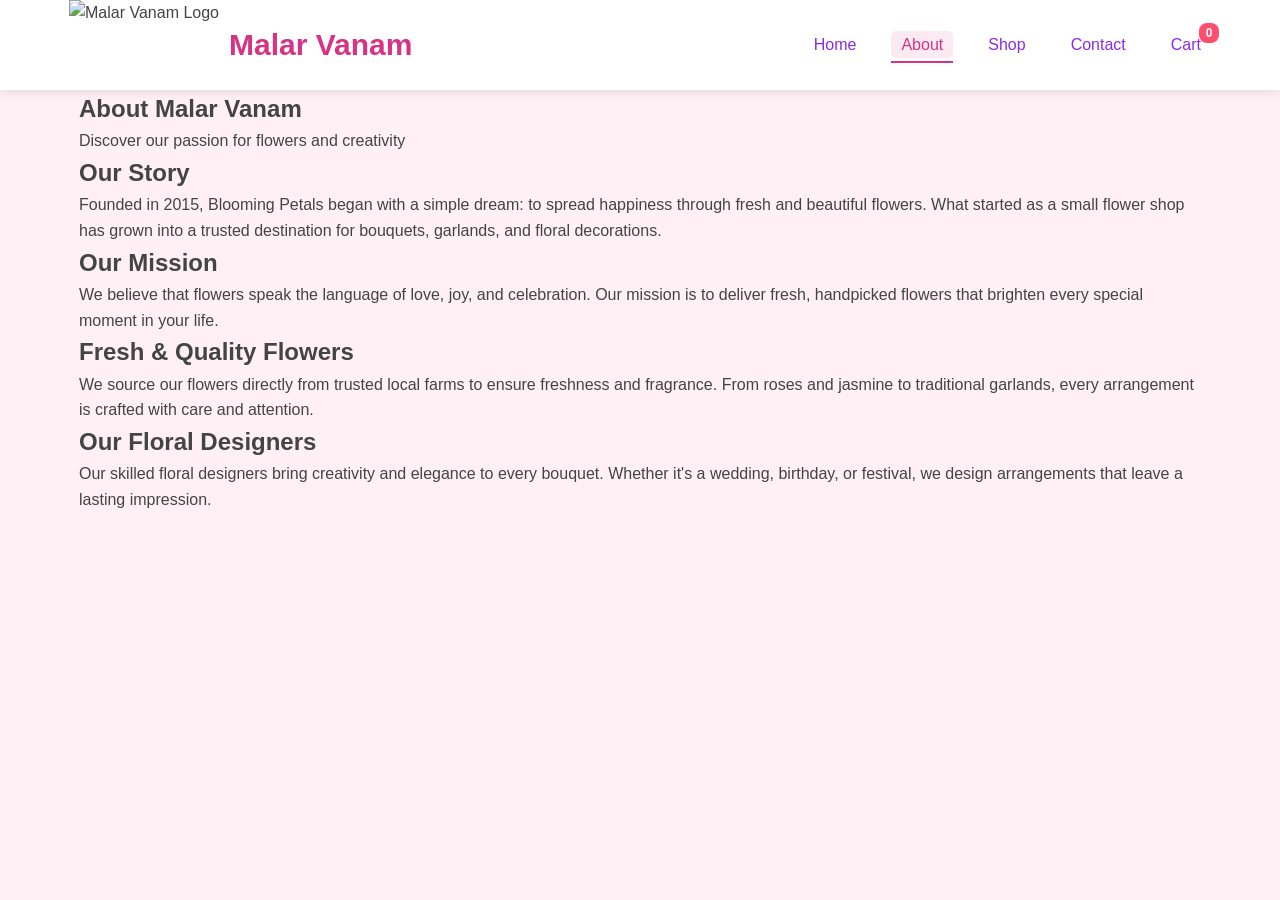
==== about.html @ 78227985 "Add files via upload" ====
<!DOCTYPE html>
<html lang="en">
<head>
    <meta charset="UTF-8">
    <title>About Us - Sundharam Malar Vanam</title>
    <link rel="stylesheet" href="style.css">
    <link rel="stylesheet" href="https://cdnjs.cloudflare.com/ajax/libs/font-awesome/6.4.0/css/all.min.css">
</head>
<body>

    <!-- Header Section -->
    <header>
        <div class="container">
            <div class="logo">
                <img src="./img/sun logo.jpeg" alt="Malar Vanam Logo">
                <h1>Malar Vanam</h1>
            </div>
            <nav>
                <ul class="nav-links">
                    <li><a href="index.html">Home</a></li>
                    <li><a href="about.html" class="active">About</a></li>
                    <li><a href="shop.html">Shop</a></li>
                    <li><a href="contact.html">Contact</a></li>
                    <li><a href="#" id="cartLink">Cart <span class="cart-count">0</span></a></li>
                </ul>
            </nav>
        </div>
    </header>

    <!-- About Section -->
    <section class="about-page">
        <div class="container">
            <div class="about-header">
                <h1>About Malar Vanam</h1>
                <p>Discover our passion for flowers and creativity</p>
            </div>
            
            <div class="about-content">
                <h2>Our Story</h2>
                <p>Founded in 2015, Blooming Petals began with a simple dream: to spread happiness through fresh and beautiful flowers. What started as a small flower shop has grown into a trusted destination for bouquets, garlands, and floral decorations.</p>
                
                <h2>Our Mission</h2>
                <p>We believe that flowers speak the language of love, joy, and celebration. Our mission is to deliver fresh, handpicked flowers that brighten every special moment in your life.</p>
                
                <h2>Fresh & Quality Flowers</h2>
                <p>We source our flowers directly from trusted local farms to ensure freshness and fragrance. From roses and jasmine to traditional garlands, every arrangement is crafted with care and attention.</p>
                
                <h2>Our Floral Designers</h2>
                <p>Our skilled floral designers bring creativity and elegance to every bouquet. Whether it's a wedding, birthday, or festival, we design arrangements that leave a lasting impression.</p>
            </div>
        </div>
    </section>
---- style.css ----
/* Global Styles */
* {
    margin: 0;
    padding: 0;
    box-sizing: border-box;
}

body {
    font-family: 'Segoe UI', Tahoma, Geneva, Verdana, sans-serif;
    background-color: #fff0f6;
    color: #444;
    line-height: 1.6;
}

.container {
    width: 90%;
    max-width: 1200px;
    height: fit-content;
    margin: 0 auto;
    padding: 0 15px;
}

.btn-primary {
    display: inline-block;
    width: auto;
    background: linear-gradient(135deg, #d63384, #ff85c1);
    color: white;
    padding: 8px 20px;
    border: none;
    border-radius: 5px;
    cursor: pointer;
    font-size: 16px;
    font-weight: 600;
    text-decoration: none;
    transition: all 0.3s ease;
    box-shadow: 0 4px 10px rgba(214, 51, 132, 0.3);
}

.btn-primary:hover {
    background: linear-gradient(135deg, #ff85c1, #d63384);
    transform: translateY(-2px);
    box-shadow: 0 6px 15px rgba(214, 51, 132, 0.4);
}

/* Header */
header {
    background: white;
    box-shadow: 0 2px 10px rgba(0, 0, 0, 0.1);
    position: sticky;
    top: 0;
    z-index: 1000;
}

header .container {
    display: flex;
    justify-content: space-between;
    align-items: center;
    padding: 0 5px;
}

header img {
    width:100px;
    height:50px;
}

.logo {
    display: flex;
    align-items: center;
}

.logo img {
    height: 90px;
    width:150px;
    margin-right: 10px;
}

.logo h1 {
    color: #d63384;
    font-size: 30px;
}

.nav-links {
    display: flex;
    list-style: none;
}

.nav-links li {
    margin-left: 25px;
}

.nav-links a {
    text-decoration: none;
    color: blueviolet;
    font-weight: 500;
    transition: 0.3s;
    position: relative;
    padding: 5px 10px;
    border-radius: 5px;
}

.nav-links a:hover,
.nav-links a.active {
    color: #d63384;
    background-color: rgba(214, 51, 132, 0.1);
}

.nav-links a::after {
    content: '';
    position: absolute;
    bottom: -5px;
    left: 0;
    width: 0;
    height: 2px;
    background: #d63384;
    transition: width 0.3s;
}

.nav-links a:hover::after,
.nav-links a.active::after {
    width: 100%;
}

.cart-count {
    position: absolute;
    top: -8px;
    right: -8px;
    background: #ff4d6d;
    color: white;
    font-size: 12px;
    font-weight: bold;
    width: 20px;
    height: 20px;
    border-radius: 40%;
    display: flex;
    justify-content: center;
    align-items: center;
}

/* Hero */
.hero {
    background: linear-gradient(rgba(214, 51, 132, 0.7), rgba(214, 51, 132, 0.7)),
                url('./img/background.webp');
    background-size: cover;
    background-position: center;
    color: white;
    padding: 100px 0;
    text-align: center;
}

.hero-content h1 {
    font-size: 3rem;
    margin-bottom: 20px;
}

.hero-content p {
    font-size: 1.2rem;
    margin-bottom: 24px;
}

/* Categories */
.categories {
    padding: 80px 0;
}

.categories h2 {
    text-align: center;
    font-size: 2.5rem;
    margin-bottom: 50px;
    color: #d63384;
}

.category-grid {
    display: grid;
    grid-template-columns: repeat(auto-fit, minmax(250px, 1fr));
    gap: 30px;
}

.category-card {
    background: white;
    border-radius: 10px;
    overflow: hidden;
    box-shadow: 0 5px 15px rgba(214, 51, 132, 0.15);
    transition: 0.3s;
    text-align: center;
}

.category-card:hover {
    transform: translateY(-8px);
    box-shadow: 0 10px 25px rgba(214, 51, 132, 0.25);
}

.category-card img {
    width: 100%;
    height: 200px;
    object-fit: cover;
}

.category-card h3 {
    padding: 20px;
    font-size: 1.5rem;
    color: #d63384;
}

/* Featured */
.featured {
    background: linear-gradient(to right, #ffe6f0, #ffcce0);
    padding: 60px 10%;
}

.featured h2 {
    text-align: center;
    color: #c2185b;
    margin-bottom: 40px;
}

.featured-container {
    align-items: center;
    justify-content: space-between;
    gap: 20px;
}

.featured-container {
display: flex;
justify-content: center;
}

.image-container {
display: flex;
justify-content: center;
gap: 20px;
flex-wrap: wrap;
}

.image-container img {
width:200px;
height:auto;
object-fit: cover;
border-radius: 10px;
}


.featured-content {
    max-width: 200px;
}

.featured-content h3 {
    margin-bottom: 10px;
}

.featured-content p {
    margin-bottom: 15px;
    color: gray;
}


.price {
    color: #e91e63;
    font-size: 20px;
    font-weight: bold;
}

button {
    margin-top: 15px;
    padding: 10px 25px;
    border: none;
    background-color: #e91e63;
    color: white;
    border-radius: 5px;
    cursor: pointer;
}

button:hover {
    background-color: #c2185b;
}

.food-grid {
    display: grid;
    grid-template-columns: repeat(auto-fit, minmax(250px, 1fr));
    gap: 30px;
}

.food-card {
    background: white;
    border-radius: 10px;
    overflow: hidden;
    box-shadow: 0 5px 15px rgba(214, 51, 132, 0.15);
    transition: 0.3s;
    text-align: center;
}

.food-card:hover {
    transform: translateY(-5px);
    box-shadow: 0 10px 25px rgba(214, 51, 132, 0.25);
}

.food-card img {
    width: 100%;
    height: 180px;
    object-fit: cover;
}

.food-info {
    padding: 20px;
}

.food-info h3 {
    font-size: 1.5rem;
    margin-bottom: 10px;
    color: #d63384;
}

.price {
    font-size: 1.3rem;
    font-weight: bold;
    color: #d63384;
    margin-bottom: 15px;
    display: block;
}

.add-to-cart {
    width: 100%;      /*Eeee*/
    
    padding: 10px;
    background: linear-gradient(135deg, #d63384, #ff85c1);
    color: white;
    border: none;
    border-radius: 5px;
    cursor: pointer;
}

/* Footer */
footer {
    background: #d63384;
    color: white;
    padding: 50px 0 20px;
}

 a{
    text-decoration: none;
    color: white;
}
a:hover {
  color: black;
}
.footer-content {
    display: grid;
    grid-template-columns: repeat(auto-fit, minmax(250px, 1fr));
    gap: 30px;
}

.footer-bottom {
    text-align: center;
    padding-top: 20px;
    border-top: 1px solid rgba(255,255,255,0.2);
}

/* Responsive */
@media (max-width: 768px) {
    .nav-links {
        display: none;
    }

    .hero-content h1 {
        font-size: 2rem;
    }

    .categories h2,
    .featured h2 {
        font-size: 2rem;
    }
}
/* Eeeee*/

/* Make all featured flower images same size */
.flower-card img {
    width: 100%;
    height: 180px;        /* Same height for all */
    object-fit: cover;    /* Crop without stretching */
    border-radius: 10px 10px 0 0;
}

/* Make card equal height */
.flower-card {
    background: white;
    border-radius: 10px;
    overflow: hidden;
    box-shadow: 0 5px 15px rgba(214, 51, 132, 0.15);
    transition: 0.3s;
    display: flex;
    flex-direction: column;
}

/* Content spacing */
.flower-info {
    padding: 15px;
    flex-grow: 1;
}


/* Make button full width */
.add-to-cart {
    width: 100%;
    padding: 10px;
    margin-top: 10px;
}

/* fff*/

/* Product Grid */
.products {
    display: grid;
    grid-template-columns: repeat(auto-fit, minmax(220px, 1fr));
    gap: 20px;
    padding: 40px;
}

/* Card Design */
.card {
    background: white;
    padding: 15px;
    border-radius: 10px;
    text-align: center;
    box-shadow: 0 4px 10px rgba(0,0,0,0.1);
}

/* SMALL & SAME SIZE IMAGES */
.card img {
    width: 150px;       /* smaller width */
    height: 150px;      /* same height */
    object-fit: cover;  /* crop properly */
    border-radius: 10px;
    display: block;
    margin: 0 auto;     /* center image */
}
/*Demo*/
/* Contact Page Layout */
.contact-page {
    padding: 60px 20px;
}

/* Center container content */
.contact-page .container {
    max-width: 600px;     /* control width */
    margin: 0 auto;       /* center horizontally */
}

/* Center header text */
.contact-header {
    text-align: center;
    margin-bottom: 30px;
}

/* Contact Form Box */
.contact-form {
    background: #ffffff;
    padding: 30px;
    border-radius: 10px;
    box-shadow: 0 5px 15px rgba(0,0,0,0.1);
}

/* Form Groups */
.form-group {
    margin-bottom: 20px;
}

.form-group label {
    display: block;
    margin-bottom: 8px;
    font-weight: 600;
}

.form-group input,
.form-group textarea {
    width: 100%;
    padding: 10px;
    border-radius: 5px;
    border: 1px solid #ccc;
}

/* Center Button */
.btn-primary {
    display: block;
    width: 100%;
}

/* Hero Section: Center Shop Now Button and Make It Smaller */
.hero .hero-content {
    text-align: center;  /* Center all content inside hero-content */
}

.hero .btn-primary {
    display: inline-block;       /* Button width fits content */
    width: auto;                 /* Do not stretch full width */
    font-size: 16px;             /* Smaller font */
    padding: 10px 25px;          /* Compact padding */
    border-radius: 5px;          /* Rounded corners */
    margin-top: 20px;            /* Space from text above */
    text-align: center;          /* Center text inside button */
}

/* shop */
.shop h2{
    text-align: center;
    padding-top: 2.5%;
    color: #d63384;
}
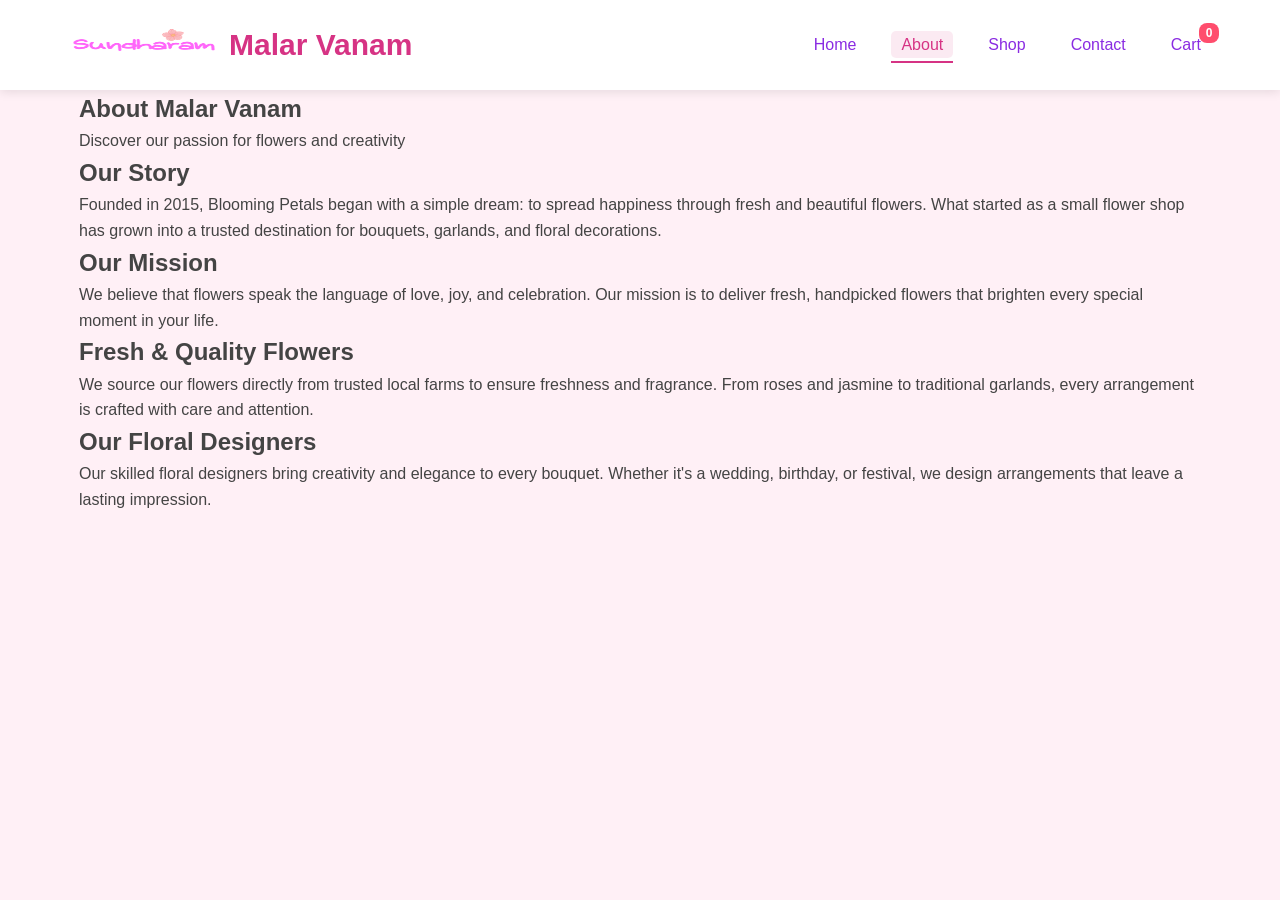
==== commit d8437e55: "Update about.html" ====
--- a/about.html
+++ b/about.html
@@ -12,7 +12,7 @@
     <header>
         <div class="container">
             <div class="logo">
-                <img src="./img/sun logo.jpeg" alt="Malar Vanam Logo">
+                <img src="sun logo.jpeg" alt="Malar Vanam Logo">
                 <h1>Malar Vanam</h1>
             </div>
             <nav>
@@ -51,4 +51,5 @@
         </div>
     </section>
 
-    +
+    
